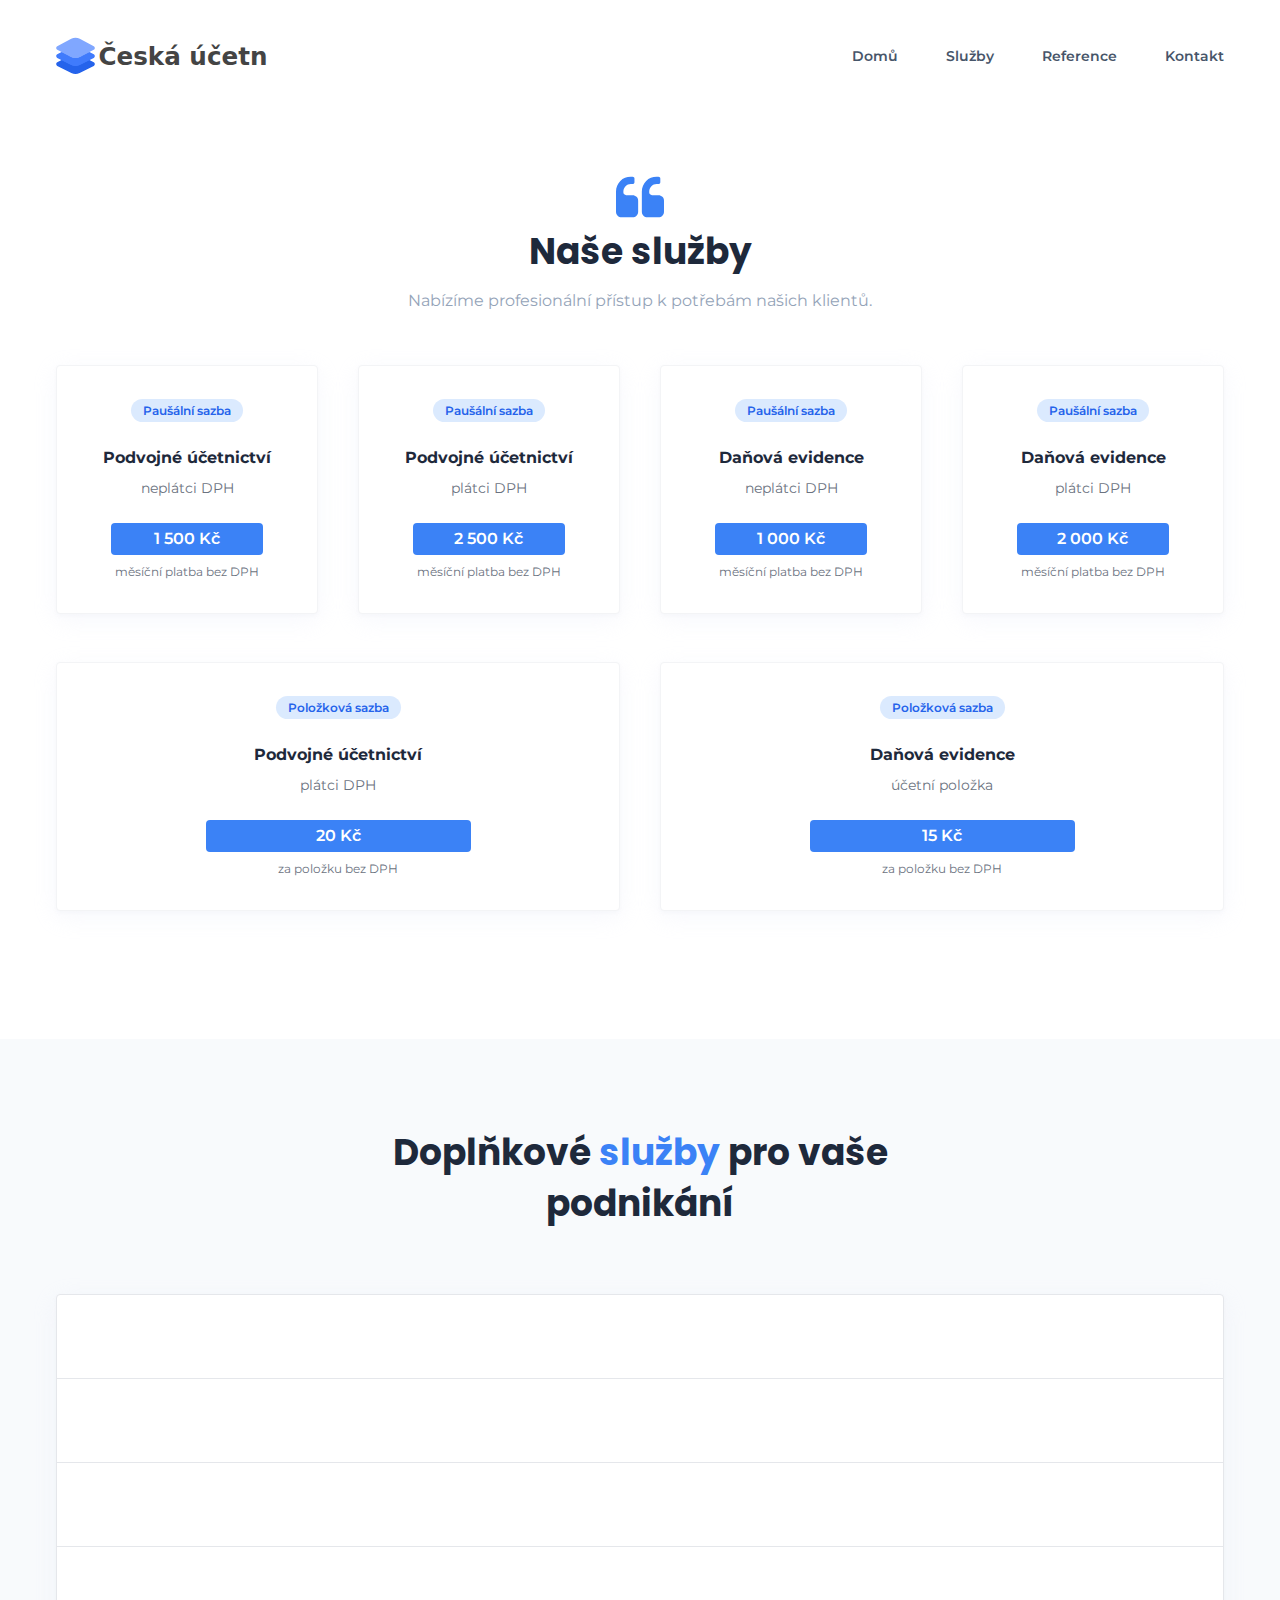
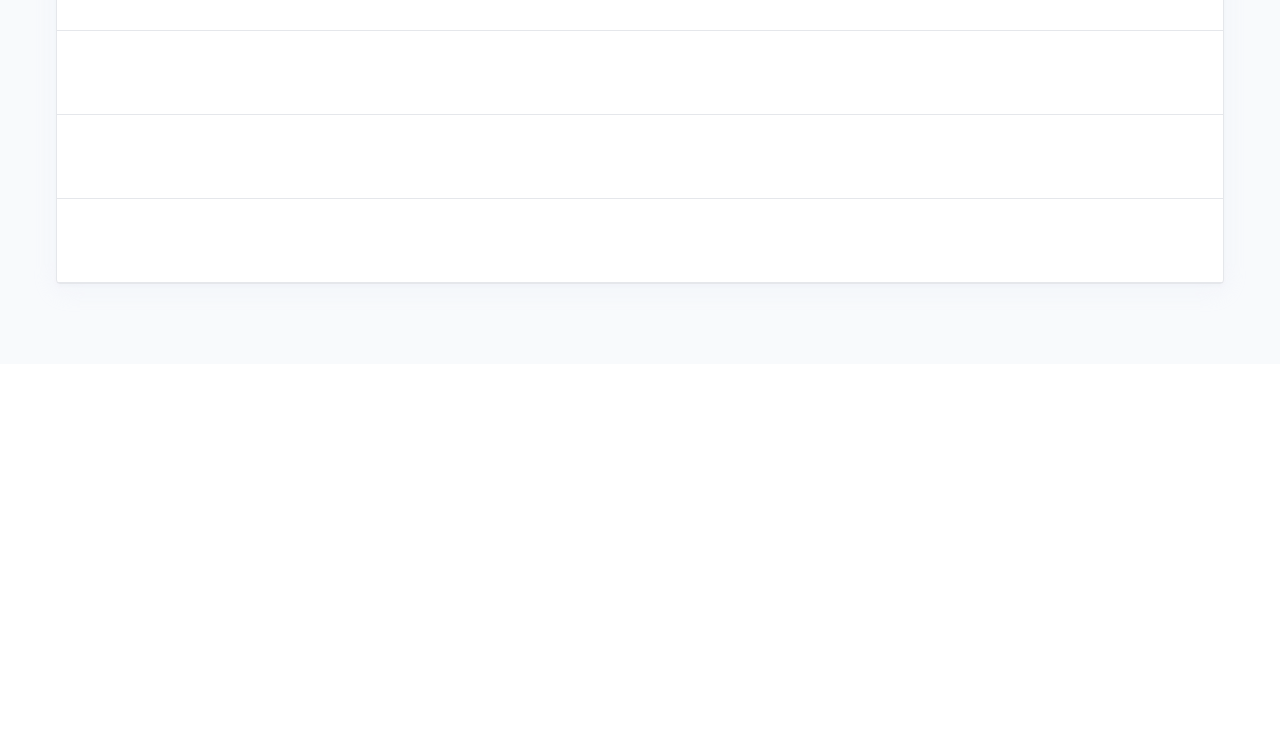
==== services.html @ 8f1283c2 "Add files via upload" ====
<!DOCTYPE html>
<html lang="en">
    <head>
        <title>ceskaucetni.cz</title>
        <meta charset="utf-8" />
        <meta name="viewport" content="width=device-width, initial-scale=1, shrink-to-fit=no" />
        <meta name="description" content="Komplexní vedení účetnictví pro malé a střední firmy" />
        <meta name="author" content="alithemes.com" />
        <link rel="icon" type="image/png" sizes="16x16" href="assets/imgs/logos/favicon.svg" />
        <!-- Vendor CSS -->
        <link rel="stylesheet" href="assets/css/animate.min.css?v=2.0" />
        <link rel="stylesheet" href="assets/css/slick.css?v=2.0" />
        <!-- Template CSS -->
        <link rel="stylesheet" href="assets/css/tailwind-built.css?v=2.0" />
    </head>
    <body class="bg-white text-body font-body">
        <div class="main">
            <!--Header-->
            <header class="bg-transparent sticky-bar mt-4">
                <div class="container bg-transparent">
                    <nav class="bg-transparent flex justify-between items-center py-3">
                        <a class="text-3xl font-semibold leading-none" href="index.html">
                            <img class="h-10" src="assets/imgs/logos/monst-logo.svg" alt="" />
                        </a>
                        <ul class="hidden lg:flex lg:items-center lg:w-auto lg:space-x-12">
                            <li class="pt-4 pb-4">
                                <a class="text-sm font-semibold text-blueGray-600 hover:text-blueGray-500" href="index.html">Domů</a>
                            </li>
                            <li class="pt-4 pb-4">
                                <a class="text-sm font-semibold text-blueGray-600 hover:text-blueGray-500" href="index.html">Služby</a>
                            </li>
                            <li class="pt-4 pb-4">
                                <a class="text-sm font-semibold text-blueGray-600 hover:text-blueGray-500" href="testimonials.html">Reference</a>
                            </li>
                            <li class="pt-4 pb-4"><a class="text-sm font-semibold text-blueGray-600 hover:text-blueGray-500" href="index.html">Kontakt</a></li>
                        </ul>
                        <div class="lg:hidden">
                            <button class="navbar-burger flex items-center py-2 px-3 text-blue-500 hover:text-blue-700 rounded border border-blue-200 hover:border-blue-300">
                                <svg class="fill-current h-4 w-4" viewbox="0 0 20 20" xmlns="http://www.w3.org/2000/svg">
                                    <title>Mobile menu</title>
                                    <path d="M0 3h20v2H0V3zm0 6h20v2H0V9zm0 6h20v2H0v-2z"></path>
                                </svg>
                            </button>
                        </div>
                    </nav>
                </div>
            </header>
            <!--Mobile menu-->
            <div class="hidden navbar-menu relative z-50 transition duration-300">
                <div class="navbar-backdrop fixed inset-0 bg-blueGray-800 opacity-25"></div>
                <nav class="fixed top-0 left-0 bottom-0 flex flex-col w-5/6 max-w-sm py-6 px-6 bg-white border-r overflow-y-auto transition duration-300">
                    <div class="flex items-center mb-8">
                        <a class="mr-auto text-3xl font-semibold leading-none" href="#">
                            <img class="h-10" src="assets/imgs/logos/monst-logo.svg" alt="" />
                        </a>
                        <button class="navbar-close">
                            <svg class="h-6 w-6 text-blueGray-400 cursor-pointer hover:text-blue-500" xmlns="http://www.w3.org/2000/svg" fill="none" viewbox="0 0 24 24" stroke="currentColor">
                                <path stroke-linecap="round" stroke-linejoin="round" stroke-width="2" d="M6 18L18 6M6 6l12 12"></path>
                            </svg>
                        </button>
                    </div>
                    <div>
                        <ul class="mobile-menu">
                            <li class="mb-1 rounded-xl">
                                <a class="block p-4 text-sm text-blueGray-500 hover:bg-blue-50 hover:text-blue-500 rounded-xl" href="index.html">Domů</a>
                            </li>
                            <li class="mb-1 rounded-xl">
                                <a class="block p-4 text-sm text-blueGray-500 hover:bg-blue-50 hover:text-blue-500 rounded-xl" href="index.html">Služby</a>
                            </li>
                            <li class="mb-1 rounded-xl">
                                <a class="block p-4 text-sm text-blueGray-500 hover:bg-blue-50 hover:text-blue-500 rounded-xl" href="testimonials.html">Reference</a>
                            </li>
                            <li class="mb-1 rounded-xl">
                                <a class="block p-4 text-sm text-blueGray-500 hover:bg-blue-50 hover:text-blue-500 rounded-xl" href="index.html">Kontakt</a>
                            </li>
                        </ul>
                    </div>
                </nav>
            </div>
            <!--Hero-->
            <section class="py-20">
                <div class="container">
                    <div class="max-w-lg mx-auto mb-12 text-center">
                        <img class="mx-auto" src="assets/imgs/icons/quote.svg" alt="" />
                        <h2 class="my-2 text-3xl md:text-4xl font-bold font-heading">Naše služby</h2>
                        <p class="text-blueGray-400 leading-loose">Nabízíme profesionální přístup k potřebám našich klientů.</p>
                    </div>
                    <div class="flex flex-wrap -mx-5">
                        <div class="w-full md:w-1/2 lg:w-1/4 px-5 mb-12">
                            <div class="hover-up-5 pt-8 pb-8 px-4 text-center bg-white rounded shadow wow animate__animated animate__fadeInUp animated border border-gray-100 hover:border-gray-200" data-wow-delay=".1s">
                                <span class="py-1 px-3 text-xs font-semibold bg-blue-100 text-blue-600 rounded-xl">Paušální sazba</span>
                                <strong class="block mt-6 text-md">Podvojné účetnictví</strong>
                                <p class="text-gray-500 mt-2 text-sm">neplátci DPH</p>
                                <span class="inline-flex items-center justify-center block w-2/3 mt-6 py-1 px-3 bg-blue-500 text-white font-semibold rounded">1 500 Kč</span>
                                <p class="text-gray-500 mt-2 text-xs">měsíční platba bez DPH</p>
                            </div>
                        </div>
                        <div class="w-full md:w-1/2 lg:w-1/4 px-5 mb-12">
                            <div class="hover-up-5 pt-8 pb-8 px-4 text-center bg-white rounded shadow wow animate__animated animate__fadeInUp animated border border-gray-100 hover:border-gray-200" data-wow-delay=".1s">
                                <span class="py-1 px-3 text-xs font-semibold bg-blue-100 text-blue-600 rounded-xl">Paušální sazba</span>
                                <strong class="block mt-6 text-md">Podvojné účetnictví</strong>
                                <p class="text-gray-500 mt-2 text-sm">plátci DPH</p>
                                <span class="inline-flex items-center justify-center block w-2/3 mt-6 py-1 px-3 bg-blue-500 text-white font-semibold rounded">2 500 Kč</span>
                                <p class="text-gray-500 mt-2 text-xs">měsíční platba bez DPH</p>
                            </div>
                        </div>
                        <div class="w-full md:w-1/2 lg:w-1/4 px-5 mb-12">
                            <div class="hover-up-5 pt-8 pb-8 px-4 text-center bg-white rounded shadow wow animate__animated animate__fadeInUp animated border border-gray-100 hover:border-gray-200" data-wow-delay=".1s">
                                <span class="py-1 px-3 text-xs font-semibold bg-blue-100 text-blue-600 rounded-xl">Paušální sazba</span>
                                <strong class="block mt-6 text-md">Daňová evidence</strong>
                                <p class="text-gray-500 mt-2 text-sm">neplátci DPH</p>
                                <span class="inline-flex items-center justify-center block w-2/3 mt-6 py-1 px-3 bg-blue-500 text-white font-semibold rounded">1 000 Kč</span>
                                <p class="text-gray-500 mt-2 text-xs">měsíční platba bez DPH</p>
                            </div>
                        </div>
                        <div class="w-full md:w-1/2 lg:w-1/4 px-5 mb-12">
                            <div class="hover-up-5 pt-8 pb-8 px-4 text-center bg-white rounded shadow wow animate__animated animate__fadeInUp animated border border-gray-100 hover:border-gray-200" data-wow-delay=".1s">
                                <span class="py-1 px-3 text-xs font-semibold bg-blue-100 text-blue-600 rounded-xl">Paušální sazba</span>
                                <strong class="block mt-6 text-md">Daňová evidence</strong>
                                <p class="text-gray-500 mt-2 text-sm">plátci DPH</p>
                                <span class="inline-flex items-center justify-center block w-2/3 mt-6 py-1 px-3 bg-blue-500 text-white font-semibold rounded">2 000 Kč</span>
                                <p class="text-gray-500 mt-2 text-xs">měsíční platba bez DPH</p>
                            </div>
                        </div>
                        <div class="w-full lg:w-1/2 px-5 mb-12">
                            <div class="hover-up-5 pt-8 pb-8 px-4 text-center bg-white rounded shadow wow animate__animated animate__fadeInUp animated border border-gray-100 hover:border-gray-200" data-wow-delay=".1s">
                                <span class="py-1 px-3 text-xs font-semibold bg-blue-100 text-blue-600 rounded-xl">Položková sazba</span>
                                <strong class="block mt-6 text-md">Podvojné účetnictví</strong>
                                <p class="text-gray-500 mt-2 text-sm">plátci DPH</p>
                                <span class="inline-flex items-center justify-center block w-1/2 mt-6 py-1 px-3 bg-blue-500 text-white font-semibold rounded">20 Kč</span>
                                <p class="text-gray-500 mt-2 text-xs">za položku bez DPH</p>
                            </div>
                        </div>
                        <div class="w-full lg:w-1/2 px-5 mb-12">
                            <div class="hover-up-5 pt-8 pb-8 px-4 text-center bg-white rounded shadow wow animate__animated animate__fadeInUp animated border border-gray-100 hover:border-gray-200" data-wow-delay=".1s">
                                <span class="py-1 px-3 text-xs font-semibold bg-blue-100 text-blue-600 rounded-xl">Položková sazba</span>
                                <strong class="block mt-6 text-md">Daňová evidence</strong>
                                <p class="text-gray-500 mt-2 text-sm">účetní položka</p>
                                <span class="inline-flex items-center justify-center block w-1/2 mt-6 py-1 px-3 bg-blue-500 text-white font-semibold rounded">15 Kč</span>
                                <p class="text-gray-500 mt-2 text-xs">za položku bez DPH</p>
                            </div>
                        </div>
                    </div>
                </div>
            </section>





            <section class="py-20 bg-blueGray-50"">
                <div class="container">
                    <div class="max-w-lg mx-auto mb-16 text-center">
                        <h2 class="text-3xl md:text-4xl mt-2 mb-4 font-bold font-heading">Doplňkové <span class="text-blue-500"> služby </span> pro vaše podnikání</h2>
                    </div>
                    <div class="bg-white border border-gray-200 rounded shadow">
                        <div class="border-b border-gray-200">
                            <div class="flex flex-wrap p-6 -mx-3 wow animate__animatedanimated animate__fadeIn" data-wow-delay=".1s">
                                <div class="w-full lg:w-4/6 mb-6 lg:mb-0 px-3">
                                    <p class="leading-loose">Konzultace (1 hodina)</p>
                                </div>
                                <div class="w-full self-center lg:w-1/6 text-xs px-3">
                                    <p class="text-blue-500 font-semibold mt-2 text-lg text-center">450 Kč</p>
                                </div>
                                <div class="w-full self-center lg:w-1/6 text-xs px-3">
                                    <p class="text-gray-500 mt-2 text-xs text-center">bez DPH</p>
                                </div>
                            </div>
                        </div>
                        <div class="border-b border-gray-200">
                            <div class="flex flex-wrap p-6 -mx-3 wow animate__animatedanimated animate__fadeIn" data-wow-delay=".1s">
                                <div class="w-full lg:w-4/6 mb-6 lg:mb-0 px-3">
                                    <p class="leading-loose">Zpracování účetní závěrky a přiznání k DPPO.</p>
                                </div>
                                <div class="w-full self-center lg:w-1/6 text-xs px-3">
                                    <p class="text-blue-500 font-semibold mt-2 text-lg text-center">3 000 Kč</p>
                                </div>
                                <div class="w-full self-center lg:w-1/6 text-xs px-3">
                                    <p class="text-gray-500 mt-2 text-xs text-center">bez DPH</p>
                                </div>
                            </div>
                        </div>
                        <div class="border-b border-gray-200">
                            <div class="flex flex-wrap p-6 -mx-3 wow animate__animatedanimated animate__fadeIn" data-wow-delay=".1s">
                                <div class="w-full lg:w-4/6 mb-6 lg:mb-0 px-3">
                                    <p class="leading-loose">Zpracování podkladů k přiznání DPFO včetně přehledů OSVČ pro ČSSZ a ZP.</p>
                                </div>
                                <div class="w-full self-center lg:w-1/6 text-xs px-3">
                                    <p class="text-blue-500 font-semibold mt-2 text-lg text-center">2 000 Kč</p>
                                </div>
                                <div class="w-full self-center lg:w-1/6 text-xs px-3">
                                    <p class="text-gray-500 mt-2 text-xs text-center">bez DPH</p>
                                </div>
                            </div>
                        </div>
                        <div class="border-b border-gray-200">
                            <div class="flex flex-wrap p-6 -mx-3 wow animate__animatedanimated animate__fadeIn" data-wow-delay=".1s">
                                <div class="w-full lg:w-4/6 mb-6 lg:mb-0 px-3">
                                    <p class="leading-loose">Zpracování podkladů k přiznání DPFO pro fyzické osoby nepodnikatele.</p>
                                </div>
                                <div class="w-full self-center lg:w-1/6 text-xs px-3">
                                    <p class="text-blue-500 font-semibold mt-2 text-lg text-center">800 Kč</p>
                                </div>
                                <div class="w-full self-center lg:w-1/6 text-xs px-3">
                                    <p class="text-gray-500 mt-2 text-xs text-center">bez DPH</p>
                                </div>
                            </div>
                        </div>
                        <div class="border-b border-gray-200">
                            <div class="flex flex-wrap p-6 -mx-3 wow animate__animatedanimated animate__fadeIn" data-wow-delay=".1s">
                                <div class="w-full lg:w-4/6 mb-6 lg:mb-0 px-3">
                                    <p class="leading-loose">Zpracování podkladů pro přiznání k silniční dani.</p>
                                </div>
                                <div class="w-full self-center lg:w-1/6 text-xs px-3">
                                    <p class="text-blue-500 font-semibold mt-2 text-lg text-center">400 Kč</p>
                                </div>
                                <div class="w-full self-center lg:w-1/6 text-xs px-3">
                                    <p class="text-gray-500 mt-2 text-xs text-center">bez DPH</p>
                                </div>
                            </div>
                        </div>
                        <div class="border-b border-gray-200">
                            <div class="flex flex-wrap p-6 -mx-3 wow animate__animatedanimated animate__fadeIn" data-wow-delay=".1s">
                                <div class="w-full lg:w-4/6 mb-6 lg:mb-0 px-3">
                                    <p class="leading-loose">Podklady pro přiznání k silniční dani za každé další vozidlo.</p>
                                </div>
                                <div class="w-full self-center lg:w-1/6 text-xs px-3">
                                    <p class="text-blue-500 font-semibold mt-2 text-lg text-center">300 Kč</p>
                                </div>
                                <div class="w-full self-center lg:w-1/6 text-xs px-3">
                                    <p class="text-gray-500 mt-2 text-xs text-center">bez DPH</p>
                                </div>
                            </div>
                        </div>
                        <div class="border-b border-gray-200">
                            <div class="flex flex-wrap p-6 -mx-3 wow animate__animatedanimated animate__fadeIn" data-wow-delay=".1s">
                                <div class="w-full lg:w-4/6 mb-6 lg:mb-0 px-3">
                                    <p class="leading-loose">Zpracování statistických výkazů.</p>
                                </div>
                                <div class="w-full self-center lg:w-1/6 text-xs px-3">
                                    <p class="text-blue-500 font-semibold mt-2 text-lg text-center">300 Kč</p>
                                </div>
                                <div class="w-full self-center lg:w-1/6 text-xs px-3">
                                    <p class="text-gray-500 mt-2 text-xs text-center">bez DPH</p>
                                </div>
                            </div>
                        </div>
                    </div>
                </div>
            </section>

            <section class="py-20">
                <div class="container px-4 mx-auto wow animate__animated animate__fadeIn" data-wow-delay=".3s">
                    <div class="flex flex-wrap mb-12 lg:mb-20 -mx-3 text-center lg:text-left">
                        <div class="w-full lg:w-1/5 px-3 mb-6 lg:mb-0">
                            <a class="inline-block mx-auto lg:mx-0 text-3xl font-semibold leading-none" href="index.html">
                                <img class="h-10" src="assets/imgs/logos/monst-logo.svg" alt="" />
                            </a>
                        </div>
                        <div class="w-full lg:w-2/5 px-3 mb-8 lg:mb-0">
                            <p class="max-w-md mx-auto lg:max-w-full lg:mx-0 lg:pr-32 lg:text-lg text-blueGray-400 leading-relaxed">Věnujte se tomu, co umíte nejlépe. My se <strong>postaráme</strong> o vaše účetnictví.</p>
                        </div>
                        <div class="w-full lg:w-1/5 px-3 mb-8 lg:mb-0">
                            <p class="mb-2 lg:mb-4 lg:text-lg font-bold font-heading text-blueGray-800">Sídlo</p>
                            <p class="lg:text-lg text-blueGray-400">Hašlerova 201/27</p>
                            <p class="lg:text-lg text-blueGray-400">Město Albrechtice</p>
                            <p class="lg:text-lg text-blueGray-400">793 95</p>
                        </div>
                        <div class="w-full lg:w-1/5 px-3">
                            <p class="mb-2 lg:mb-4 lg:text-lg font-bold font-heading text-blueGray-800">Kontakt</p>
                            <p class="lg:text-lg text-blueGray-400">(+420) 775 647 000</p>
                            <p class="lg:text-lg text-blueGray-400">info@ceskaucetni.cz</p>
                        </div>
                    </div>
                    <div class="flex flex-col lg:flex-row items-center lg:justify-between">
                        <p class="text-sm text-blueGray-400">Česká účetní &copy; 2023</p>
                    </div>
                </div>
            </section>
       
        </div>
        <!-- End .main -->
        <!--Import Vendor Js-->
        <script src="assets/js/vendor/modernizr-3.6.0.min.js"></script>
        <script src="assets/js/vendor/jquery-3.6.0.min.js"></script>
        <script src="assets/js/vendor/waypoints.js"></script>
        <script src="assets/js/vendor/counterup.js"></script>
        <script src="assets/js/vendor/slick.js"></script>
        <script src="assets/js/vendor/wow.js"></script>
        <script src="assets/js/vendor/scrollup.js"></script>
        <script src="assets/js/vendor/smooth.js"></script>
        <script src="assets/js/vendor/textType.js"></script>
        <script src="assets/js/vendor/mobile-menu.js"></script>
        <script src="assets/js/main.js?v=2.0"></script>
    </body>
</html>
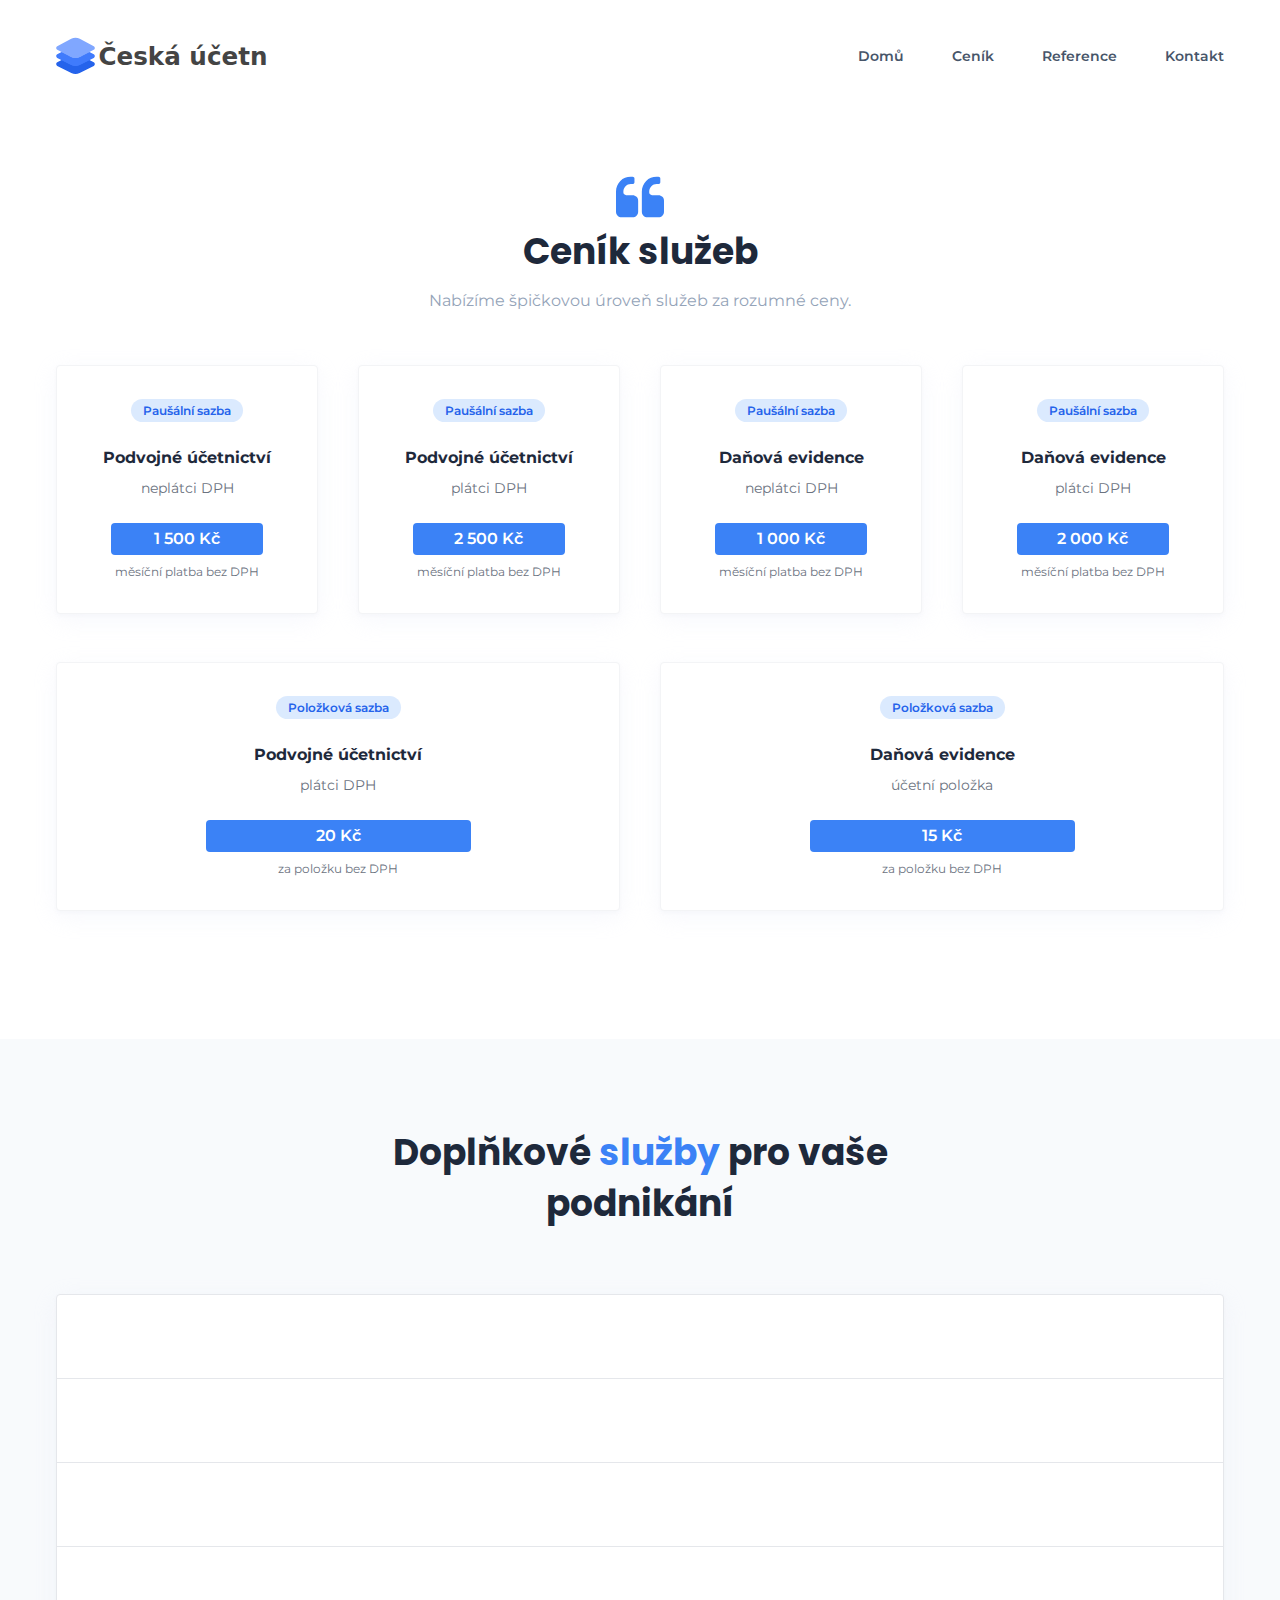
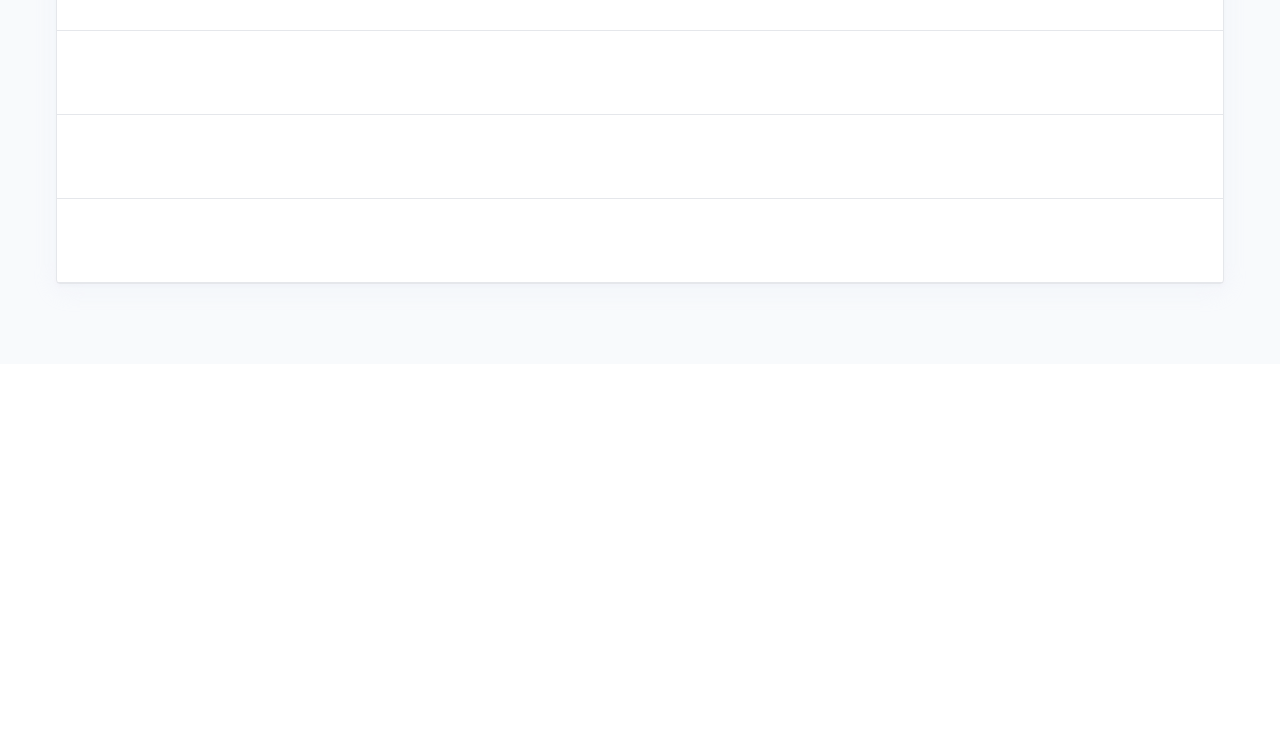
==== commit 7c0979d2: "Add files via upload" ====
--- a/services.html
+++ b/services.html
@@ -27,12 +27,12 @@
                                 <a class="text-sm font-semibold text-blueGray-600 hover:text-blueGray-500" href="index.html">Domů</a>
                             </li>
                             <li class="pt-4 pb-4">
-                                <a class="text-sm font-semibold text-blueGray-600 hover:text-blueGray-500" href="index.html">Služby</a>
+                                <a class="text-sm font-semibold text-blueGray-600 hover:text-blueGray-500" href="services.html">Ceník</a>
                             </li>
                             <li class="pt-4 pb-4">
                                 <a class="text-sm font-semibold text-blueGray-600 hover:text-blueGray-500" href="testimonials.html">Reference</a>
                             </li>
-                            <li class="pt-4 pb-4"><a class="text-sm font-semibold text-blueGray-600 hover:text-blueGray-500" href="index.html">Kontakt</a></li>
+                            <li class="pt-4 pb-4"><a class="text-sm font-semibold text-blueGray-600 hover:text-blueGray-500" href="contact.html">Kontakt</a></li>
                         </ul>
                         <div class="lg:hidden">
                             <button class="navbar-burger flex items-center py-2 px-3 text-blue-500 hover:text-blue-700 rounded border border-blue-200 hover:border-blue-300">
@@ -65,13 +65,13 @@
                                 <a class="block p-4 text-sm text-blueGray-500 hover:bg-blue-50 hover:text-blue-500 rounded-xl" href="index.html">Domů</a>
                             </li>
                             <li class="mb-1 rounded-xl">
-                                <a class="block p-4 text-sm text-blueGray-500 hover:bg-blue-50 hover:text-blue-500 rounded-xl" href="index.html">Služby</a>
+                                <a class="block p-4 text-sm text-blueGray-500 hover:bg-blue-50 hover:text-blue-500 rounded-xl" href="services.html">Ceník</a>
                             </li>
                             <li class="mb-1 rounded-xl">
                                 <a class="block p-4 text-sm text-blueGray-500 hover:bg-blue-50 hover:text-blue-500 rounded-xl" href="testimonials.html">Reference</a>
                             </li>
                             <li class="mb-1 rounded-xl">
-                                <a class="block p-4 text-sm text-blueGray-500 hover:bg-blue-50 hover:text-blue-500 rounded-xl" href="index.html">Kontakt</a>
+                                <a class="block p-4 text-sm text-blueGray-500 hover:bg-blue-50 hover:text-blue-500 rounded-xl" href="contact.html">Kontakt</a>
                             </li>
                         </ul>
                     </div>
@@ -82,8 +82,8 @@
                 <div class="container">
                     <div class="max-w-lg mx-auto mb-12 text-center">
                         <img class="mx-auto" src="assets/imgs/icons/quote.svg" alt="" />
-                        <h2 class="my-2 text-3xl md:text-4xl font-bold font-heading">Naše služby</h2>
-                        <p class="text-blueGray-400 leading-loose">Nabízíme profesionální přístup k potřebám našich klientů.</p>
+                        <h2 class="my-2 text-3xl md:text-4xl font-bold font-heading">Ceník služeb</h2>
+                        <p class="text-blueGray-400 leading-loose">Nabízíme špičkovou úroveň služeb za rozumné ceny.</p>
                     </div>
                     <div class="flex flex-wrap -mx-5">
                         <div class="w-full md:w-1/2 lg:w-1/4 px-5 mb-12">
@@ -143,12 +143,7 @@
                     </div>
                 </div>
             </section>
-
-
-
-
-
-            <section class="py-20 bg-blueGray-50"">
+            <section class="py-20 bg-blueGray-50">
                 <div class="container">
                     <div class="max-w-lg mx-auto mb-16 text-center">
                         <h2 class="text-3xl md:text-4xl mt-2 mb-4 font-bold font-heading">Doplňkové <span class="text-blue-500"> služby </span> pro vaše podnikání</h2>
@@ -168,7 +163,7 @@
                             </div>
                         </div>
                         <div class="border-b border-gray-200">
-                            <div class="flex flex-wrap p-6 -mx-3 wow animate__animatedanimated animate__fadeIn" data-wow-delay=".1s">
+                            <div class="flex flex-wrap p-6 -mx-3 wow animate__animatedanimated animate__fadeIn" data-wow-delay=".3s">
                                 <div class="w-full lg:w-4/6 mb-6 lg:mb-0 px-3">
                                     <p class="leading-loose">Zpracování účetní závěrky a přiznání k DPPO.</p>
                                 </div>
@@ -181,7 +176,7 @@
                             </div>
                         </div>
                         <div class="border-b border-gray-200">
-                            <div class="flex flex-wrap p-6 -mx-3 wow animate__animatedanimated animate__fadeIn" data-wow-delay=".1s">
+                            <div class="flex flex-wrap p-6 -mx-3 wow animate__animatedanimated animate__fadeIn" data-wow-delay=".5s">
                                 <div class="w-full lg:w-4/6 mb-6 lg:mb-0 px-3">
                                     <p class="leading-loose">Zpracování podkladů k přiznání DPFO včetně přehledů OSVČ pro ČSSZ a ZP.</p>
                                 </div>
@@ -194,7 +189,7 @@
                             </div>
                         </div>
                         <div class="border-b border-gray-200">
-                            <div class="flex flex-wrap p-6 -mx-3 wow animate__animatedanimated animate__fadeIn" data-wow-delay=".1s">
+                            <div class="flex flex-wrap p-6 -mx-3 wow animate__animatedanimated animate__fadeIn" data-wow-delay=".7s">
                                 <div class="w-full lg:w-4/6 mb-6 lg:mb-0 px-3">
                                     <p class="leading-loose">Zpracování podkladů k přiznání DPFO pro fyzické osoby nepodnikatele.</p>
                                 </div>
@@ -207,7 +202,7 @@
                             </div>
                         </div>
                         <div class="border-b border-gray-200">
-                            <div class="flex flex-wrap p-6 -mx-3 wow animate__animatedanimated animate__fadeIn" data-wow-delay=".1s">
+                            <div class="flex flex-wrap p-6 -mx-3 wow animate__animatedanimated animate__fadeIn" data-wow-delay=".9s">
                                 <div class="w-full lg:w-4/6 mb-6 lg:mb-0 px-3">
                                     <p class="leading-loose">Zpracování podkladů pro přiznání k silniční dani.</p>
                                 </div>
@@ -220,7 +215,7 @@
                             </div>
                         </div>
                         <div class="border-b border-gray-200">
-                            <div class="flex flex-wrap p-6 -mx-3 wow animate__animatedanimated animate__fadeIn" data-wow-delay=".1s">
+                            <div class="flex flex-wrap p-6 -mx-3 wow animate__animatedanimated animate__fadeIn" data-wow-delay=".11s">
                                 <div class="w-full lg:w-4/6 mb-6 lg:mb-0 px-3">
                                     <p class="leading-loose">Podklady pro přiznání k silniční dani za každé další vozidlo.</p>
                                 </div>
@@ -233,7 +228,7 @@
                             </div>
                         </div>
                         <div class="border-b border-gray-200">
-                            <div class="flex flex-wrap p-6 -mx-3 wow animate__animatedanimated animate__fadeIn" data-wow-delay=".1s">
+                            <div class="flex flex-wrap p-6 -mx-3 wow animate__animatedanimated animate__fadeIn" data-wow-delay=".13s">
                                 <div class="w-full lg:w-4/6 mb-6 lg:mb-0 px-3">
                                     <p class="leading-loose">Zpracování statistických výkazů.</p>
                                 </div>
